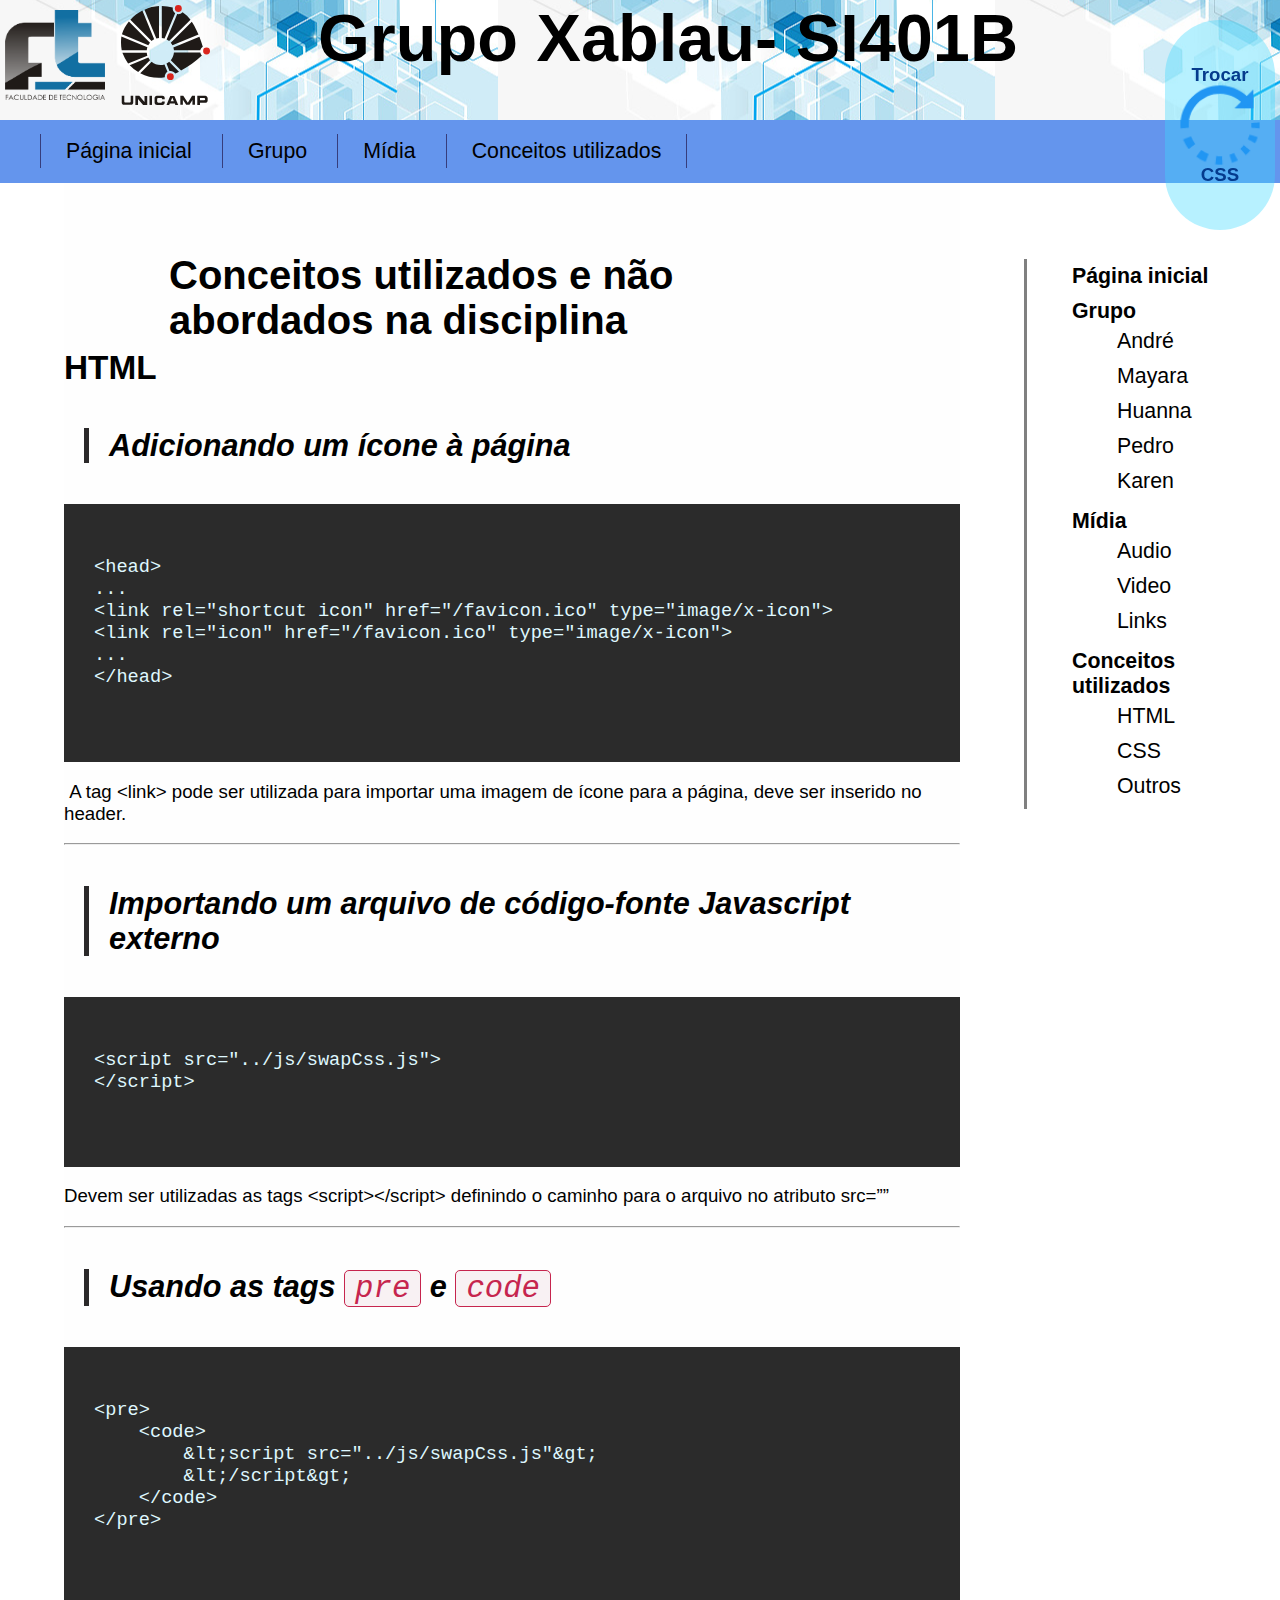
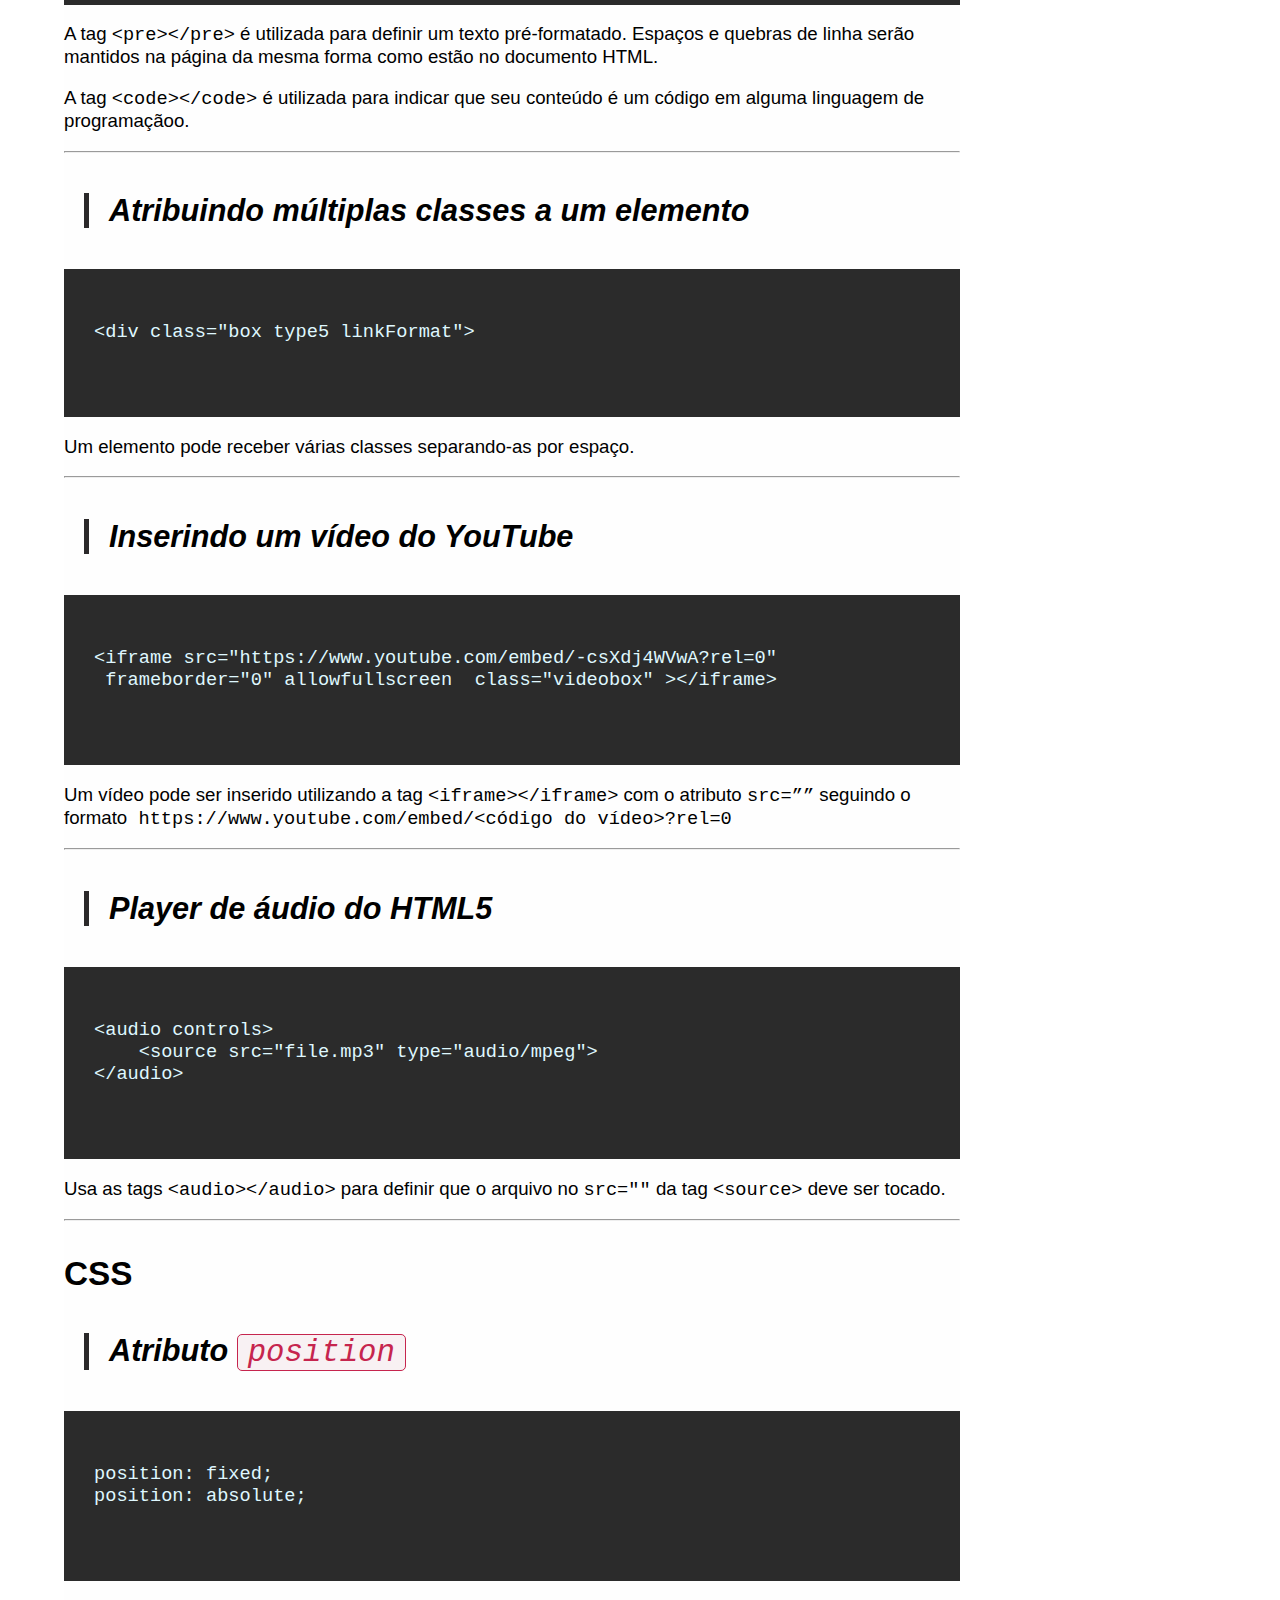
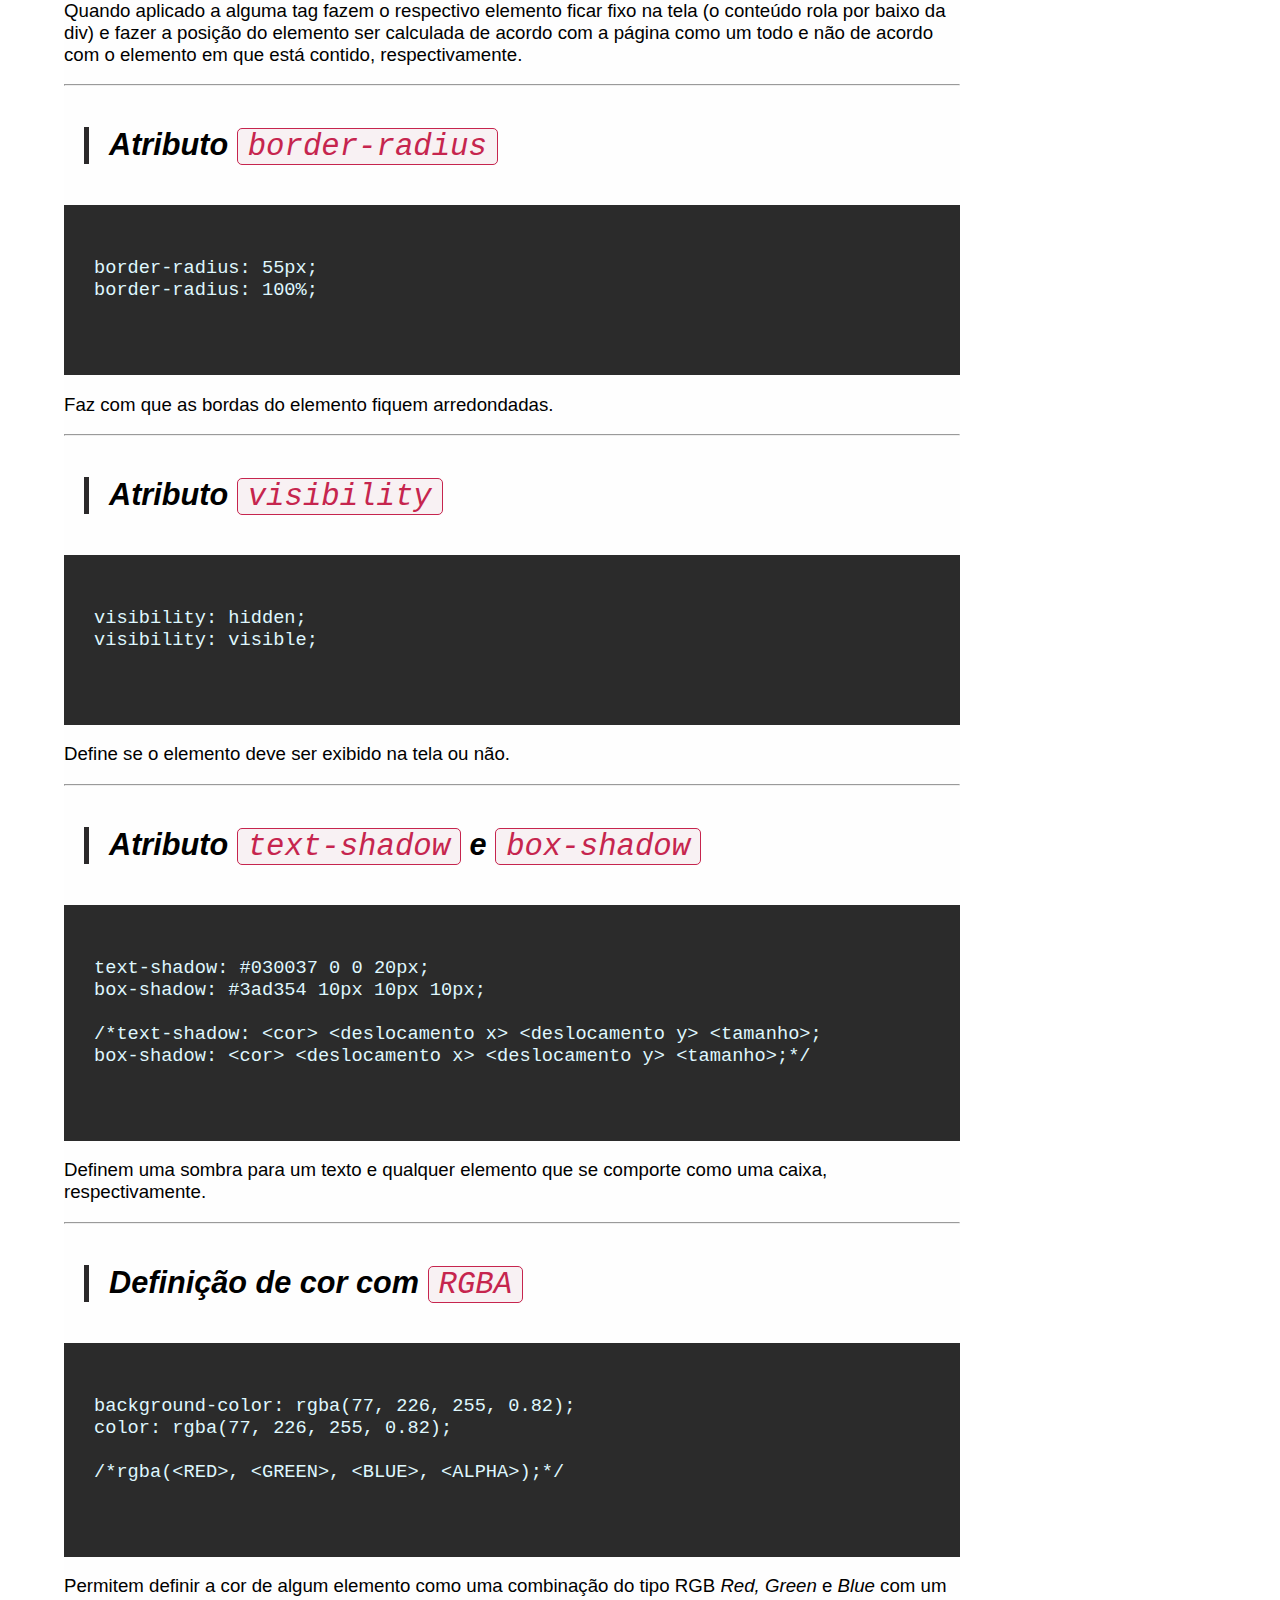
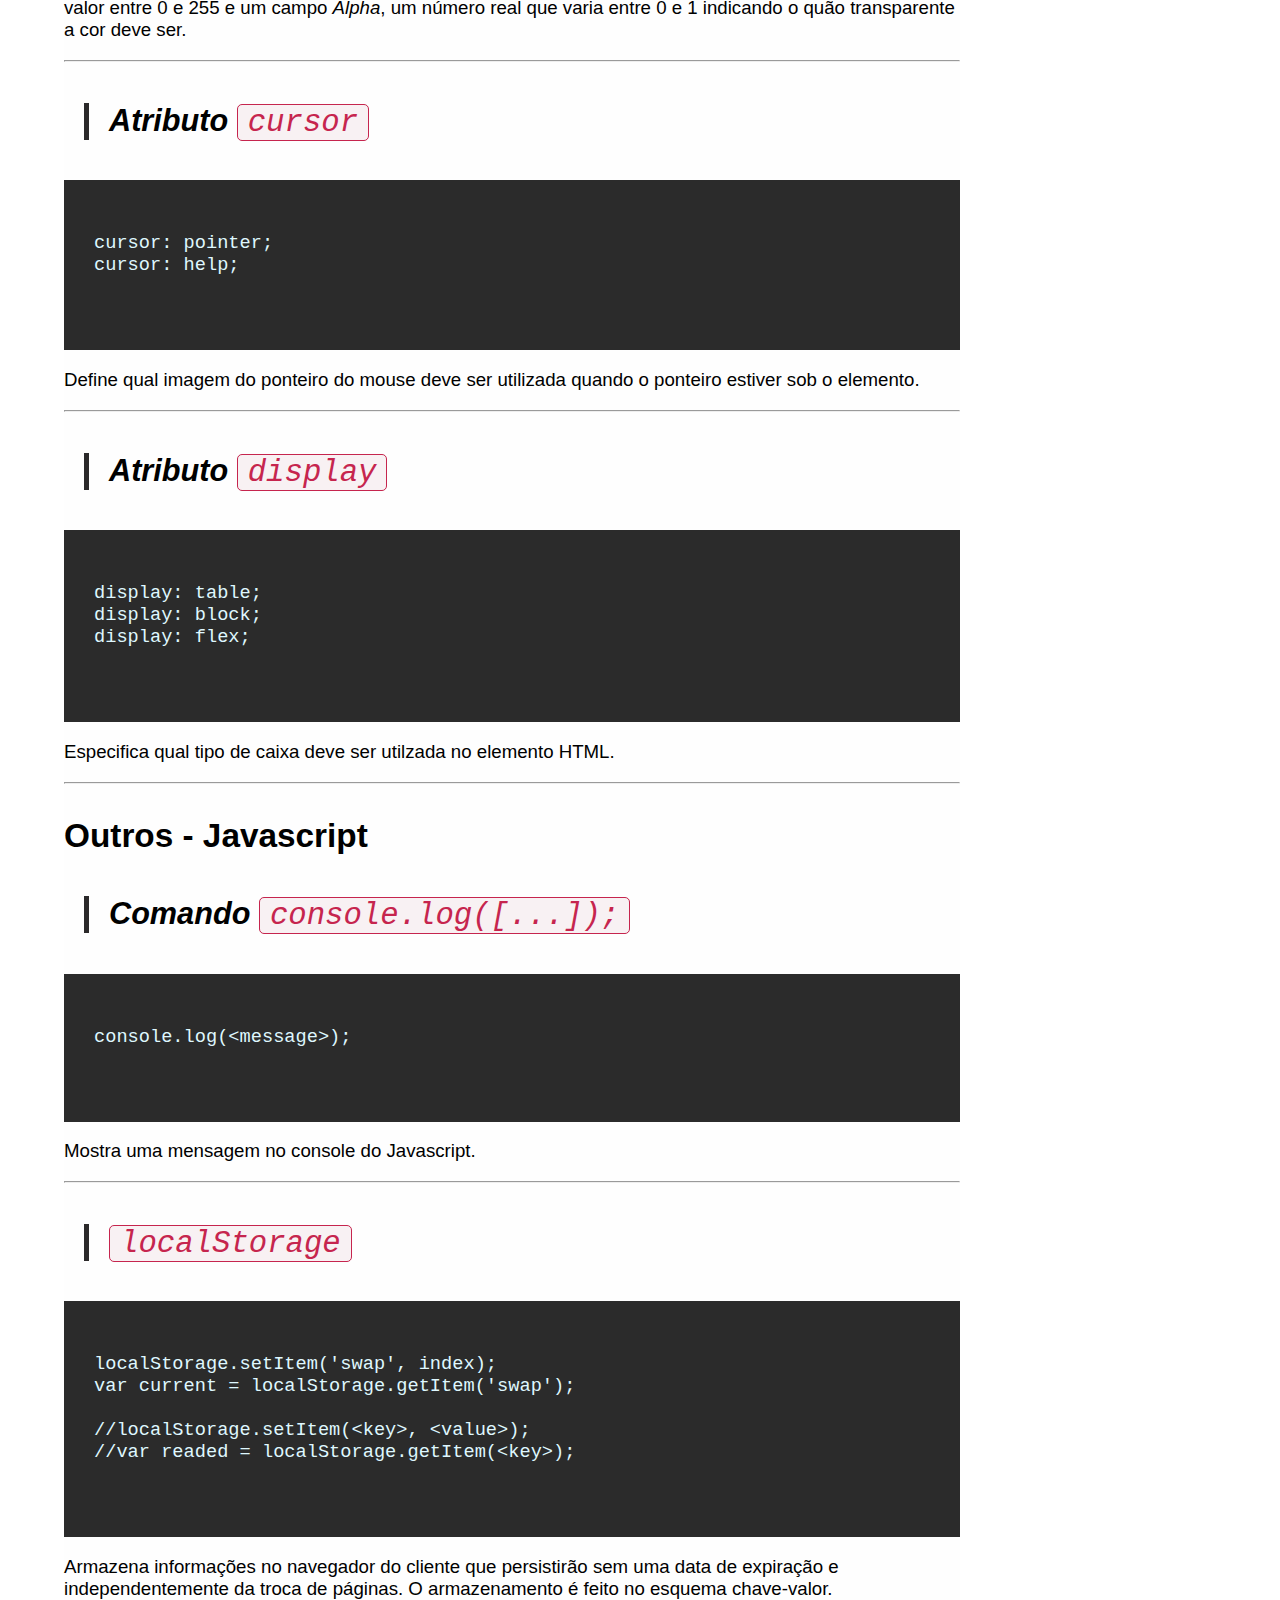
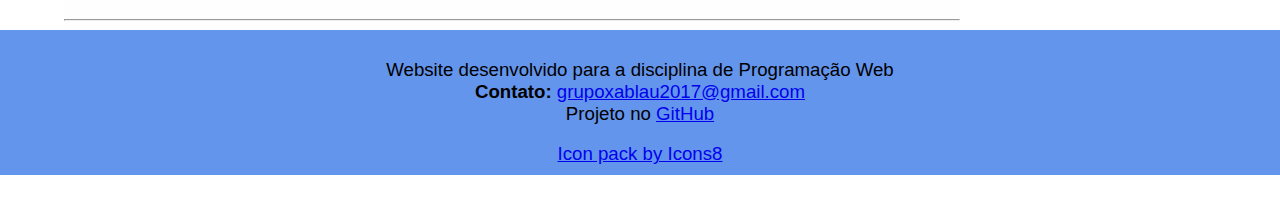
==== site/html/concepts.html @ ffeab7eb "at5" ====
<!DOCTYPE html>
<html lang="pt">
<head>
    <meta charset="UTF-8">
    <title>Programação Web</title>

    <link rel="shortcut icon" href="../media/images/icons/favicon1.ico" type="image/x-icon">
    <link rel="icon" href="../media/images/icons/favicon1.ico" type="image/x-icon">

    <script src="../js/swapCss.js">
    </script>


    <link type="text/css" rel="stylesheet" href="../styles/tests/testStylesheet.css">
    <link type="text/css" rel="stylesheet" href="../styles/common/commonStylesheet.css">
    <link type="text/css" rel="stylesheet" href="../styles/common/commonStylesheet.css" id="swappableCss">

    <script>
        setSheetList(['../styles/style1/css1.css','../styles/style2/css2.css']);
        restoreLastSheet('swappableCss');
    </script>


</head>
<body class="resetBody">

<!-- CABEÇALHO -->
<header>

    <div class="swapBg" onclick="nextSheet('swappableCss');">
        <div class="icon" style="background-image: url('../media/images/icons/icons8-Rotate Right-96.png')"><span>Trocar CSS</span></div>
    </div>

    <div class="icon css2" style="background-image: url('../media/images/icons/logotipo_ft.png')"></div>
    <div class="icon css2" style="background-image: url('../media/images/icons/logo_unicamp.svg')"></div>

    <div>
        <h1>Grupo Xablau- SI401B</h1>
    </div>

    <!-- MENU -->
    <div class="menu">
        <!-- MENU -->
        <nav class="menu">
            <ul>
                <li><a href="../index.html">Página inicial</a></li>
                <li><a href="group.html">Grupo</a></li>
                <li><a href="media.html">Mídia</a></li>
                <li><a href="concepts.html">Conceitos utilizados</a></li>
            </ul>
        </nav>
    </div>
</header>

<!-- CONTEÚDO -->
<section class="content">
    <div class="icon iconTitle" style="background-image: url('../media/images/icons/icons8-Code.png'); min-height: 40pt">
        <h2>Conceitos utilizados e não abordados na disciplina</h2>
    </div>
    <h3 id="html">HTML</h3>

        <h4>Adicionando um ícone à página</h4>
        <pre class="code">
            <code>
&lt;head&gt;
...
&lt;link rel="shortcut icon" href="/favicon.ico" type="image/x-icon"&gt;
&lt;link rel="icon" href="/favicon.ico" type="image/x-icon"&gt;
...
&lt;/head&gt;
            </code>
        </pre>
        <p>&nbsp;A tag &lt;link&gt; pode ser utilizada para importar uma imagem de &iacute;cone para a p&aacute;gina, deve ser inserido no header.</p>

        <hr/>

        <h4>Importando um arquivo de código-fonte Javascript externo</h4>
            <pre class="code">
                <code>
&lt;script src="../js/swapCss.js"&gt;
&lt;/script&gt;
                </code>
            </pre>
    <p>Devem ser utilizadas as tags &lt;script&gt;&lt;/script&gt; definindo o caminho para o arquivo no atributo src=&rdquo;&rdquo;</p>
    <hr/>

    <h4>Usando as tags <code>pre</code> e <code>code</code></h4>
            <pre class="code">
                <code>
&lt;pre&gt;
    &lt;code&gt;
        &amp;lt;script src="../js/swapCss.js"&amp;gt;
        &amp;lt;/script&amp;gt;
    &lt;/code&gt;
&lt;/pre&gt;
                </code>
            </pre>
    <p>A tag <code>&lt;pre&gt;&lt;/pre&gt;</code> é utilizada para definir um texto pré-formatado. Espaços e quebras de linha serão mantidos na página da mesma forma como estão no documento HTML.</p>
    <p>A tag <code>&lt;code&gt;&lt;/code&gt;</code> é utilizada para indicar que seu conteúdo é um código em alguma linguagem de programaçãoo.</p>
    <hr/>

    <h4>Atribuindo m&uacute;ltiplas classes a um elemento</h4>
    <pre class="code">
        <code>
&lt;div class="box type5 linkFormat"&gt;
        </code>
    </pre>
    <p>Um elemento pode receber várias classes separando-as por espaço.</p>
    <hr/>

    <h4>Inserindo um vídeo do YouTube</h4>
    <pre class="code">
        <code>
&lt;iframe src="https://www.youtube.com/embed/-csXdj4WVwA?rel=0"<wbr> frameborder="0" allowfullscreen <wbr> class="videobox" &gt;<wbr>&lt;/iframe&gt;
        </code>
    </pre>
    <p>Um v&iacute;deo pode ser inserido utilizando a tag <code>&lt;iframe&gt;&lt;/iframe&gt;</code> com o atributo <code>src=&rdquo;&rdquo;</code> seguindo o formato<code> https://www.youtube.com/embed/&lt;c&oacute;digo do v&iacute;deo&gt;?rel=0</code></p>
    <hr>

    <h4>Player de áudio do HTML5</h4>
    <pre class="code">
        <code>
&lt;audio controls&gt;
    &lt;source src="file.mp3" type="audio/mpeg"&gt;
&lt;/audio&gt;
        </code>
    </pre>
    <p>
        Usa as tags <code>&lt;audio&gt;&lt;/audio&gt;</code> para definir que o arquivo no <code>src=""</code> da tag <code>&lt;source&gt;</code> deve ser tocado.
    </p>
    <hr/>

    <h3 id="css">CSS</h3>
    <h4>Atributo <code>position</code></h4>
    <pre class="code">
        <code>
position: fixed;
position: absolute;
        </code>
    </pre>
    <p>
        Quando aplicado a alguma tag fazem o respectivo elemento ficar fixo na tela (o conteúdo rola por baixo da div) e fazer a posição do elemento ser calculada de acordo com a página como um todo e não de acordo com o elemento em que está contido, respectivamente.
    </p>
    <hr/>

    <h4>Atributo <code>border-radius</code></h4>
    <pre class="code">
        <code>
border-radius: 55px;
border-radius: 100%;
        </code>
    </pre>
    <p>
        Faz com que as bordas do elemento fiquem arredondadas.
    </p>
    <hr/>

    <h4>Atributo <code>visibility</code></h4>
    <pre class="code">
        <code>
visibility: hidden;
visibility: visible;
        </code>
    </pre>
    <p>
        Define se o elemento deve ser exibido na tela ou não.
    </p>
    <hr/>

    <h4>Atributo <code>text-shadow</code> e <code>box-shadow</code></h4>
    <pre class="code">
        <code>
text-shadow: #030037 0 0 20px;
box-shadow: #3ad354 10px 10px 10px;

/*text-shadow: &lt;cor&gt; &lt;deslocamento x&gt; &lt;deslocamento y&gt; &lt;tamanho&gt;;
box-shadow: &lt;cor&gt; &lt;deslocamento x&gt; &lt;deslocamento y&gt; &lt;tamanho&gt;;*/
        </code>
    </pre>
    <p>
        Definem uma sombra para um texto e qualquer elemento que se comporte como uma caixa, respectivamente.
    </p>
    <hr/>

    <h4>Definição de cor com <code>RGBA</code></h4>
    <pre class="code">
        <code>
background-color: rgba(77, 226, 255, 0.82);
color: rgba(77, 226, 255, 0.82);

/*rgba(&lt;RED&gt;, &lt;GREEN&gt;, &lt;BLUE&gt;, &lt;ALPHA&gt;);*/
        </code>
    </pre>
    <p>
        Permitem definir a cor de algum elemento como uma combinação do tipo RGB <em>Red, Green</em> e <em>Blue</em> com um valor entre 0 e 255 e um campo <em>Alpha</em>, um número real que varia entre 0 e 1 indicando o quão transparente a cor deve ser.
    </p>
    <hr/>

    <h4>Atributo <code>cursor</code></h4>
    <pre class="code">
        <code>
cursor: pointer;
cursor: help;
        </code>
    </pre>
    <p>
        Define qual imagem do ponteiro do mouse deve ser utilizada quando o ponteiro estiver sob o elemento.
    </p>
    <hr/>

    <h4>Atributo <code>display</code></h4>
    <pre class="code">
        <code>
display: table;
display: block;
display: flex;
        </code>
    </pre>
    <p>
        Especifica qual tipo de caixa deve ser utilzada no elemento HTML.
    </p>
    <hr/>

    <h3 id="other">Outros - Javascript</h3>

    <h4>Comando <code>console.log([...]);</code></h4>
    <pre class="code">
        <code>
console.log(&lt;message&gt;);
        </code>
    </pre>
    <p>
        Mostra uma mensagem no console do Javascript.
    </p>
    <hr/>

    <h4><code>localStorage</code></h4>
    <pre class="code">
        <code>
localStorage.setItem('swap', index);
var current = localStorage.getItem('swap');

//localStorage.setItem(&lt;key&gt;, &lt;value&gt;);
//var readed = localStorage.getItem(&lt;key&gt;);
        </code>
    </pre>
    <p>
        Armazena informações no navegador do cliente que persistirão sem uma data de expiração e independentemente da troca de páginas.
        O armazenamento é feito no esquema chave-valor.
    </p>
    <hr/>
</section>

<div class="sidebar css2">
    <nav class="sideMenu">
        <ul>

            <li><a href="../index.html">Página inicial</a></li>
            <li><a href="group.html">Grupo</a>
                <ul>
                    <li><a href="group/andre.html">André</a></li>
                    <li><a href="group/mayara.html">Mayara</a></li>
                    <li><a href="group/huanna.html">Huanna</a></li>
                    <li><a href="group/pedro.html">Pedro</a></li>
                    <li><a href="group/karen.html">Karen</a></li>
                </ul>
            </li>

            <li><a href="media.html">Mídia</a>
                <ul>
                    <li><a href="media.html#audio">Audio</a></li>
                    <li><a href="media.html#video">Video</a></li>
                    <li><a href="media.html#links">Links</a></li>
                </ul>
            </li>
            <li><a href="concepts.html">Conceitos utilizados</a>
                <ul>
                    <li><a href="concepts.html#html">HTML</a></li>
                    <li><a href="concepts.html#css">CSS</a></li>
                    <li><a href="concepts.html#other">Outros</a></li>
                </ul>
            </li>
        </ul>
    </nav>

</div>


<!-- FOOTET -->
<footer class="footer centralizedText">
    <p>
        Website desenvolvido para a disciplina de Programação Web<br>
        <strong>Contato: </strong><a href="mailto:grupoxablau2017@gmail.com" target="_top">grupoxablau2017@gmail.com</a><br>
        Projeto no <a href="https://github.com/ALREstevam/Programacao-Web-T1" target="_blank">GitHub</a>
    </p>
    <a href="https://icons8.com">Icon pack by Icons8</a>
</footer>






</body>
</html>
---- site/styles/tests/testStylesheet.css ----
/*
Definição de classes para agilizar os testes
*/

.show{
    border: red solid 3px;
    min-height: 50px;
    min-width: 50px;
    background-color: brown;
}

.red{
    border: solid 1px darkred;
    background-color: lightcoral;
    color: darkred;
}

.green{
    border: solid 1px darkgreen;
    background-color: lightgreen;
    color: darkgreen;
}

.blue{
    border: solid 1px darkblue;
    background-color: lightblue;
    color: darkblue;
}

.yellow{
    border: solid 1px darkgoldenrod;
    background-color: lightyellow;
    color: darkgoldenrod;
}

.border{
    border: solid black 1px;
}
---- site/styles/common/commonStylesheet.css ----
/*
Folha de estilos com definição de classes gerais com uso comum
*/

body{
    height: 100%;
}

/*
Faz com que uma div se comporte como um elemento img, mas a imagem será redimencionada de
maneira a não causar distorções
*/
.icon{
    background:center no-repeat url("../../media/images/icons/logotipo_ft.png");
    background-size: contain;
    display: block;
    min-height: 50px;
    min-width: 50px;
}

/*
Faz com que o elemento fique centralizado dentro do espaço que se encontra
*/
.centralized{
    left: 0;
    right: auto;
    display: block;
}

/*
Faz com que o texto fique centralizado dentro do espaço que se encontra
*/
.centralizedText{
    text-align: center;
    width: 100%;
}

/*Classes para gerenciar o comportamento do negrito e itálico*/
.bold{
    font-weight: bold;
}

.italic{
    font-style: italic;
}

/*Classes para remover margem e padding do elemento body*/
.resetBody{
    margin: 0;
    padding: 0;
}

/*Define o tamanho padrão de um h1 dentro de um section como 1.5em*/
section h1{
    font-size: 1.5em;
}

/**/
footer.footer{
    width: 100%;
    padding-top: 10px;
    padding-bottom: 10px;
}

.menu ul li a{
    color: inherit;
    text-decoration: none;
}

/*================ FLEX CONTENT ============*/
.flexContent{
    width: 100%;
    display: flex;
    flex-wrap: wrap;
}

.flexContent .box{
    margin: 10px;
    display: flex;
    padding: 5px;
    flex-grow: 1;
}

.flexContent .type0{
    min-width: 33%;
    width: 33%;
    max-width: 33%;

}

.flexContent .type1{
    /*background-color: lightcoral;*/
    min-width: 15%;
    max-width: 40%;
}

.flexContent .type2{
    /*background-color: lightgreen;*/
    min-width: 15%;
    max-width: 30%;
}

.flexContent .type3 {
    /*background-color: lightblue;*/
    min-width: 2%;
    max-width: 20%;
}

.flexContent .type4{
    min-width: 90%;
}

.flexContent .box img{
    width: 50%;
    height: auto;
}

.flexContent .box .ytvideo{
    width: 100%;
    min-height: 350px;
    display: block;
    margin: 0 auto;
}

.flexContent .tblDiv{
    display: table;
    width: 100%;
}

/*================ CLEAR LINK ============*/
a.clear{
    text-decoration: none;
    color: inherit;
}

a.clear:after{
    text-decoration: none;
    color: inherit;
}

a.clear:hover{
    text-decoration: underline;
}

/*================ CODE AREA ============*/
.code code {
    font-family: Courier, Monaco, monospace;
    color: rgb(223, 247, 254);
}

pre.code{
    background-color: rgba(43, 43, 43, 1);
    padding: 30px;
}

/*================ COOL LIST ============*/
ul.coollist > li{
    margin-top: 50px;
}

ul.coollist > li > ul > li {
    margin-top: 25px;
}

ul.coollist > li span{
    text-decoration: underline;
    font-weight: bold;
    font-size: 1.3em;
}

/*================ ICON OF A <h1>, <h2>, ... ============*/
div.iconTitle{
    background-position: left center;
    width: 100%;
    height: 50pt;
    margin-top: 70px;
    margin-bottom: 30px;
    display: block;
}


div.iconTitle h1, div.iconTitle h2,  div.iconTitle h3, div.iconTitle h4{
    width: 80%;
    margin-left: 100px;
    margin-top: 0;
}

/*================ IFRAME ============*/
iframe{
    border: none;
}
---- site/styles/common/commonStylesheet.css ----
/*
Folha de estilos com definição de classes gerais com uso comum
*/

body{
    height: 100%;
}

/*
Faz com que uma div se comporte como um elemento img, mas a imagem será redimencionada de
maneira a não causar distorções
*/
.icon{
    background:center no-repeat url("../../media/images/icons/logotipo_ft.png");
    background-size: contain;
    display: block;
    min-height: 50px;
    min-width: 50px;
}

/*
Faz com que o elemento fique centralizado dentro do espaço que se encontra
*/
.centralized{
    left: 0;
    right: auto;
    display: block;
}

/*
Faz com que o texto fique centralizado dentro do espaço que se encontra
*/
.centralizedText{
    text-align: center;
    width: 100%;
}

/*Classes para gerenciar o comportamento do negrito e itálico*/
.bold{
    font-weight: bold;
}

.italic{
    font-style: italic;
}

/*Classes para remover margem e padding do elemento body*/
.resetBody{
    margin: 0;
    padding: 0;
}

/*Define o tamanho padrão de um h1 dentro de um section como 1.5em*/
section h1{
    font-size: 1.5em;
}

/**/
footer.footer{
    width: 100%;
    padding-top: 10px;
    padding-bottom: 10px;
}

.menu ul li a{
    color: inherit;
    text-decoration: none;
}

/*================ FLEX CONTENT ============*/
.flexContent{
    width: 100%;
    display: flex;
    flex-wrap: wrap;
}

.flexContent .box{
    margin: 10px;
    display: flex;
    padding: 5px;
    flex-grow: 1;
}

.flexContent .type0{
    min-width: 33%;
    width: 33%;
    max-width: 33%;

}

.flexContent .type1{
    /*background-color: lightcoral;*/
    min-width: 15%;
    max-width: 40%;
}

.flexContent .type2{
    /*background-color: lightgreen;*/
    min-width: 15%;
    max-width: 30%;
}

.flexContent .type3 {
    /*background-color: lightblue;*/
    min-width: 2%;
    max-width: 20%;
}

.flexContent .type4{
    min-width: 90%;
}

.flexContent .box img{
    width: 50%;
    height: auto;
}

.flexContent .box .ytvideo{
    width: 100%;
    min-height: 350px;
    display: block;
    margin: 0 auto;
}

.flexContent .tblDiv{
    display: table;
    width: 100%;
}

/*================ CLEAR LINK ============*/
a.clear{
    text-decoration: none;
    color: inherit;
}

a.clear:after{
    text-decoration: none;
    color: inherit;
}

a.clear:hover{
    text-decoration: underline;
}

/*================ CODE AREA ============*/
.code code {
    font-family: Courier, Monaco, monospace;
    color: rgb(223, 247, 254);
}

pre.code{
    background-color: rgba(43, 43, 43, 1);
    padding: 30px;
}

/*================ COOL LIST ============*/
ul.coollist > li{
    margin-top: 50px;
}

ul.coollist > li > ul > li {
    margin-top: 25px;
}

ul.coollist > li span{
    text-decoration: underline;
    font-weight: bold;
    font-size: 1.3em;
}

/*================ ICON OF A <h1>, <h2>, ... ============*/
div.iconTitle{
    background-position: left center;
    width: 100%;
    height: 50pt;
    margin-top: 70px;
    margin-bottom: 30px;
    display: block;
}


div.iconTitle h1, div.iconTitle h2,  div.iconTitle h3, div.iconTitle h4{
    width: 80%;
    margin-left: 100px;
    margin-top: 0;
}

/*================ IFRAME ============*/
iframe{
    border: none;
}
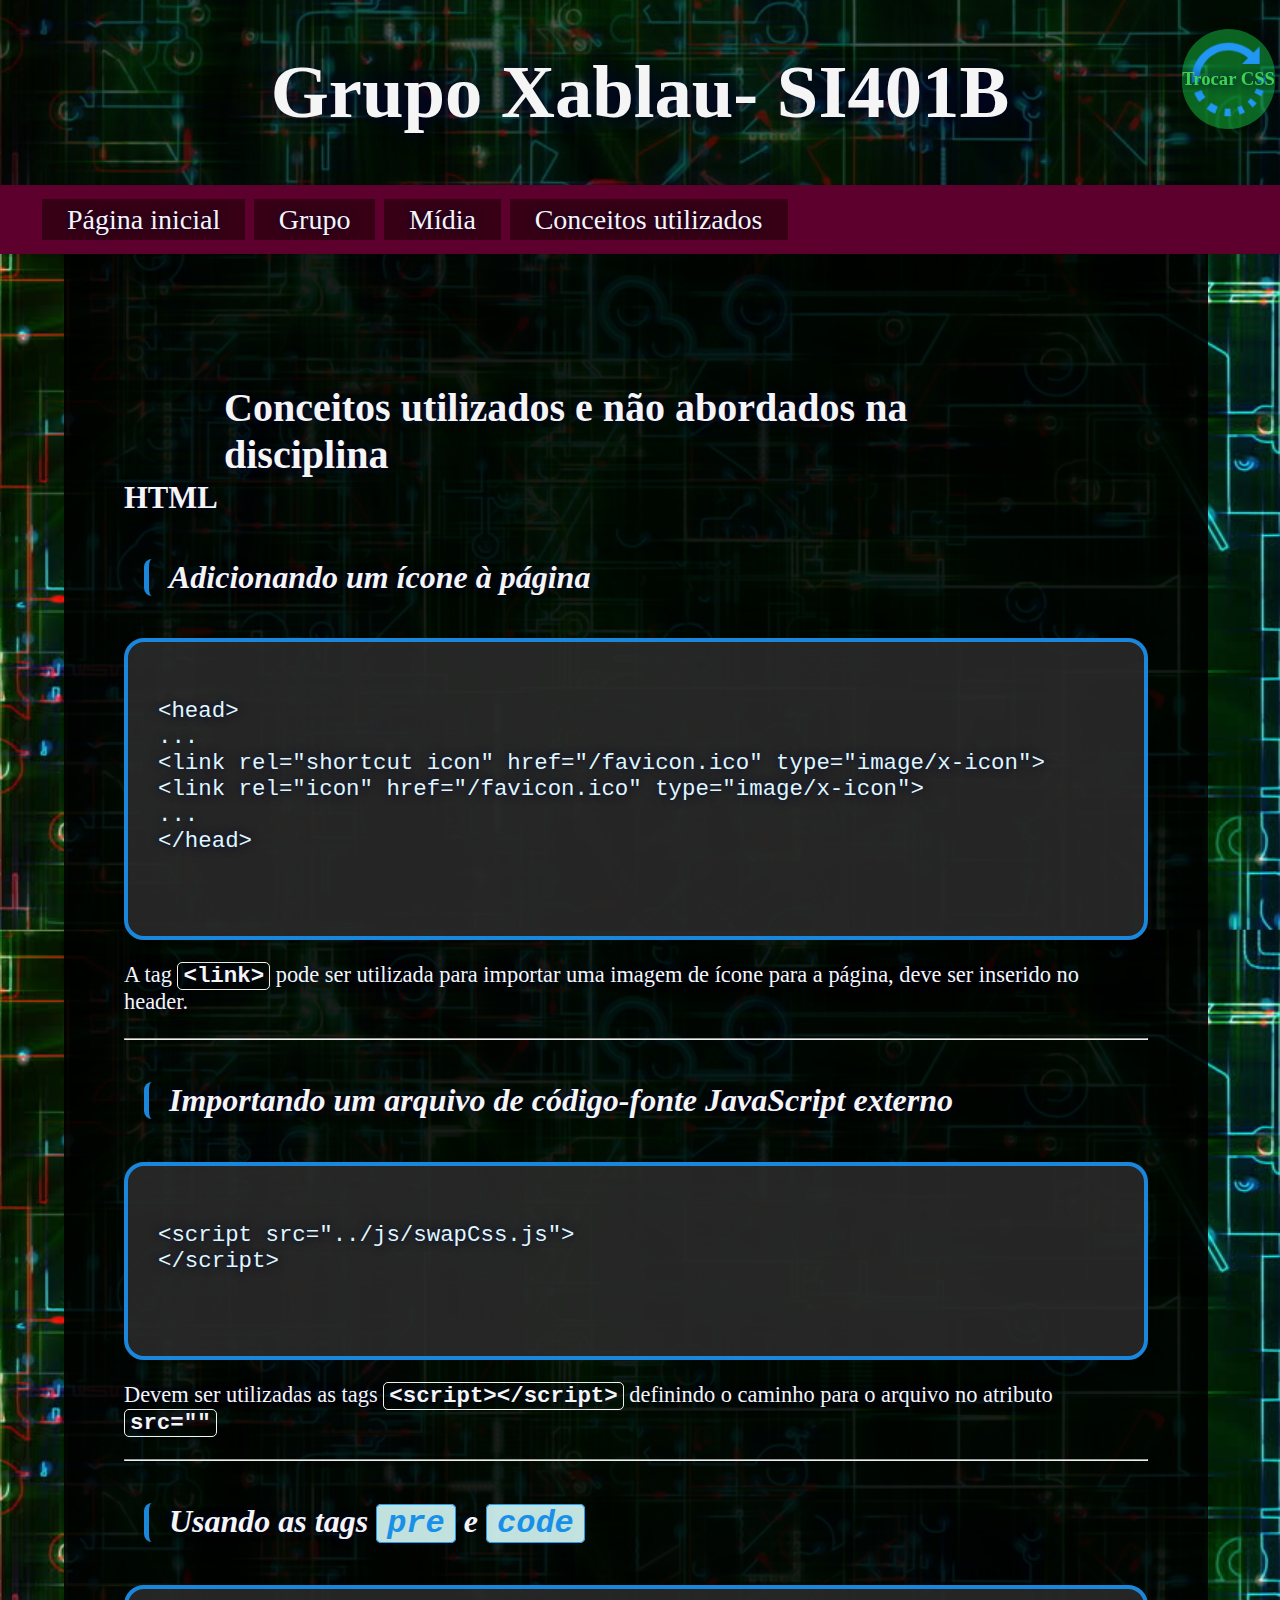
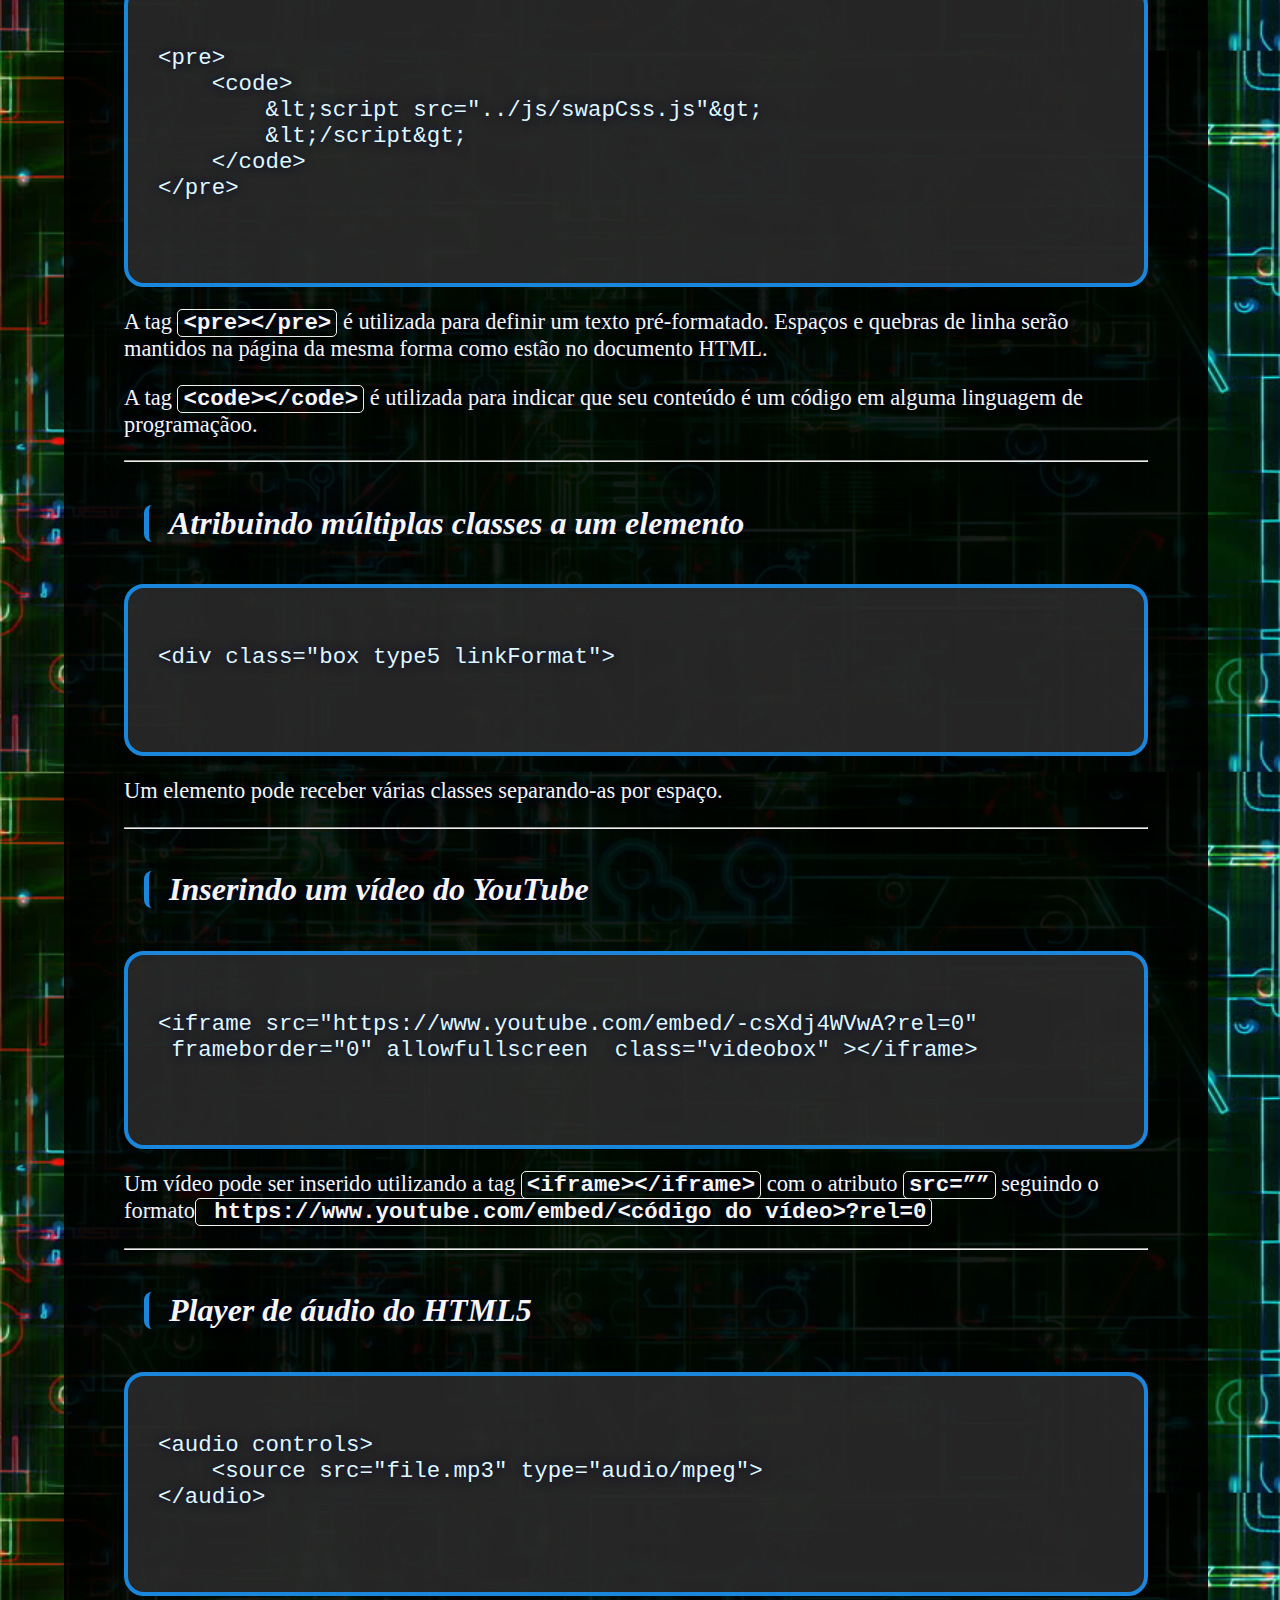
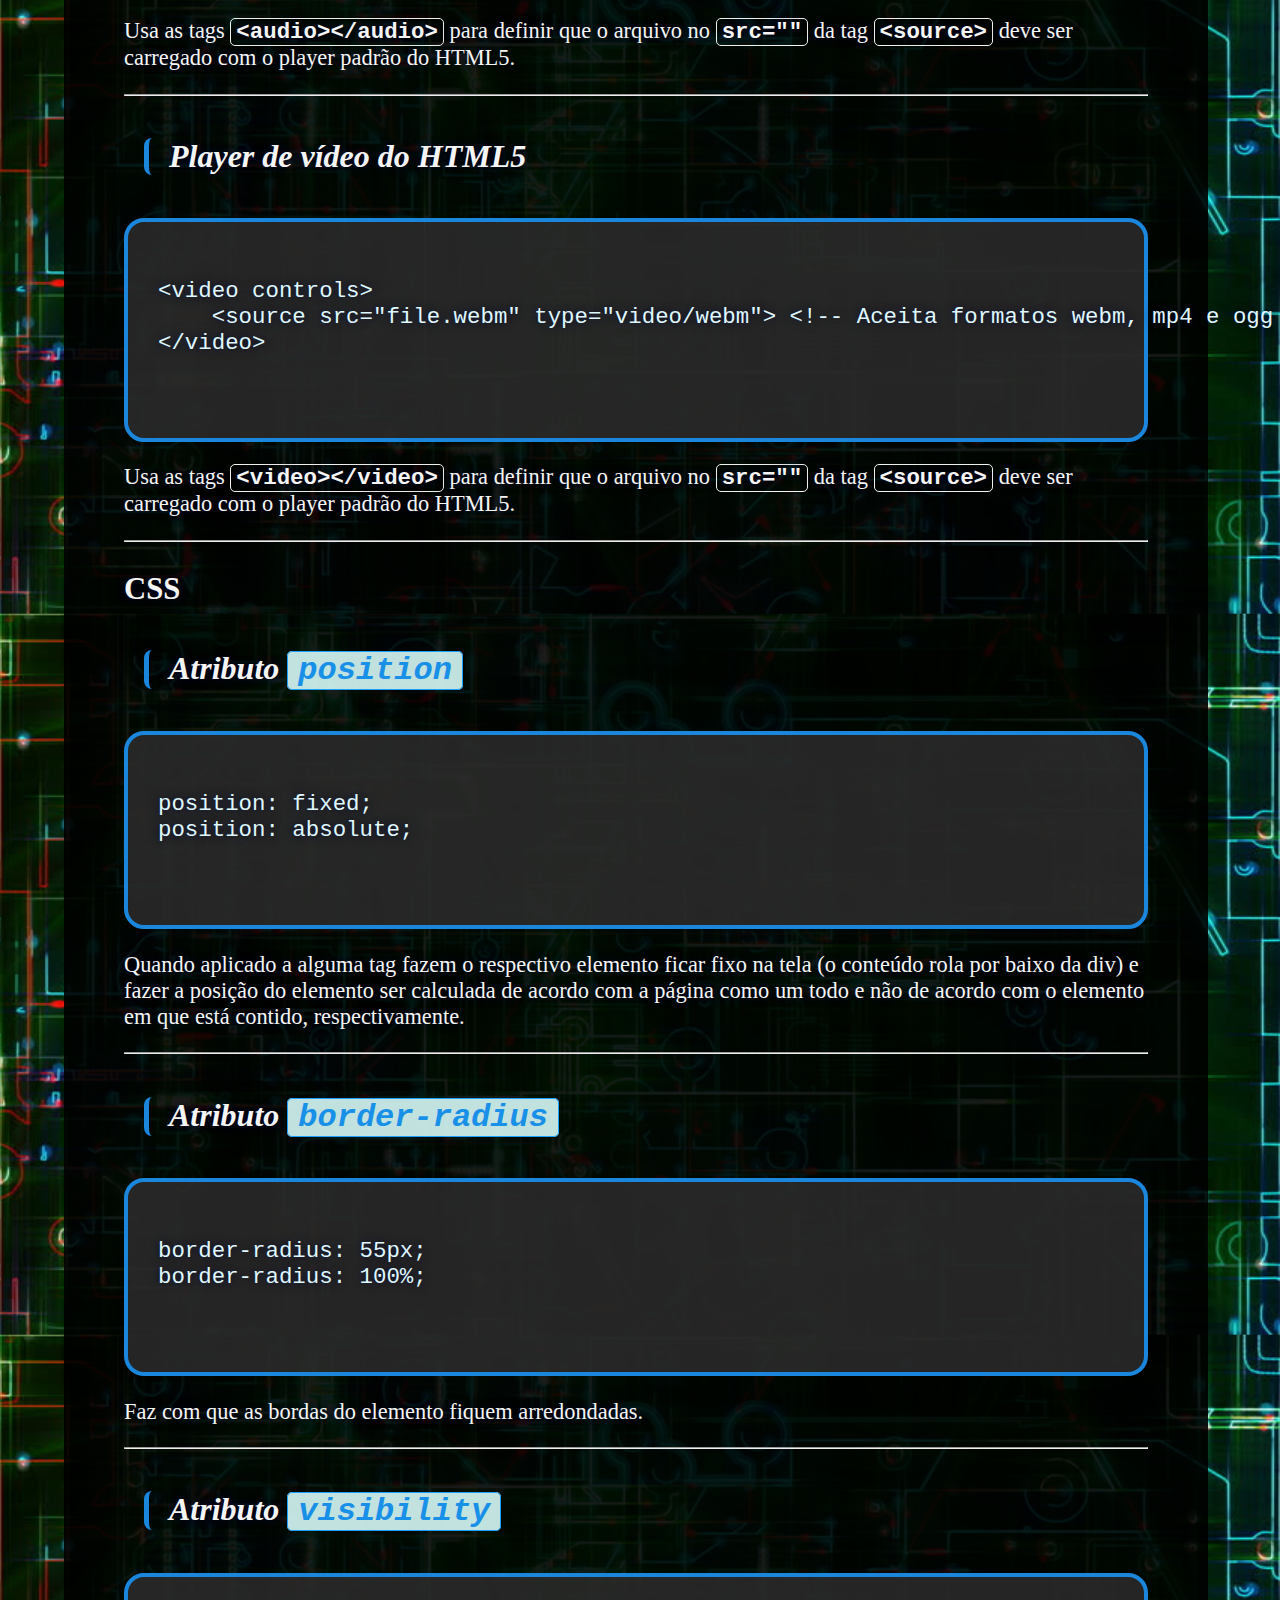
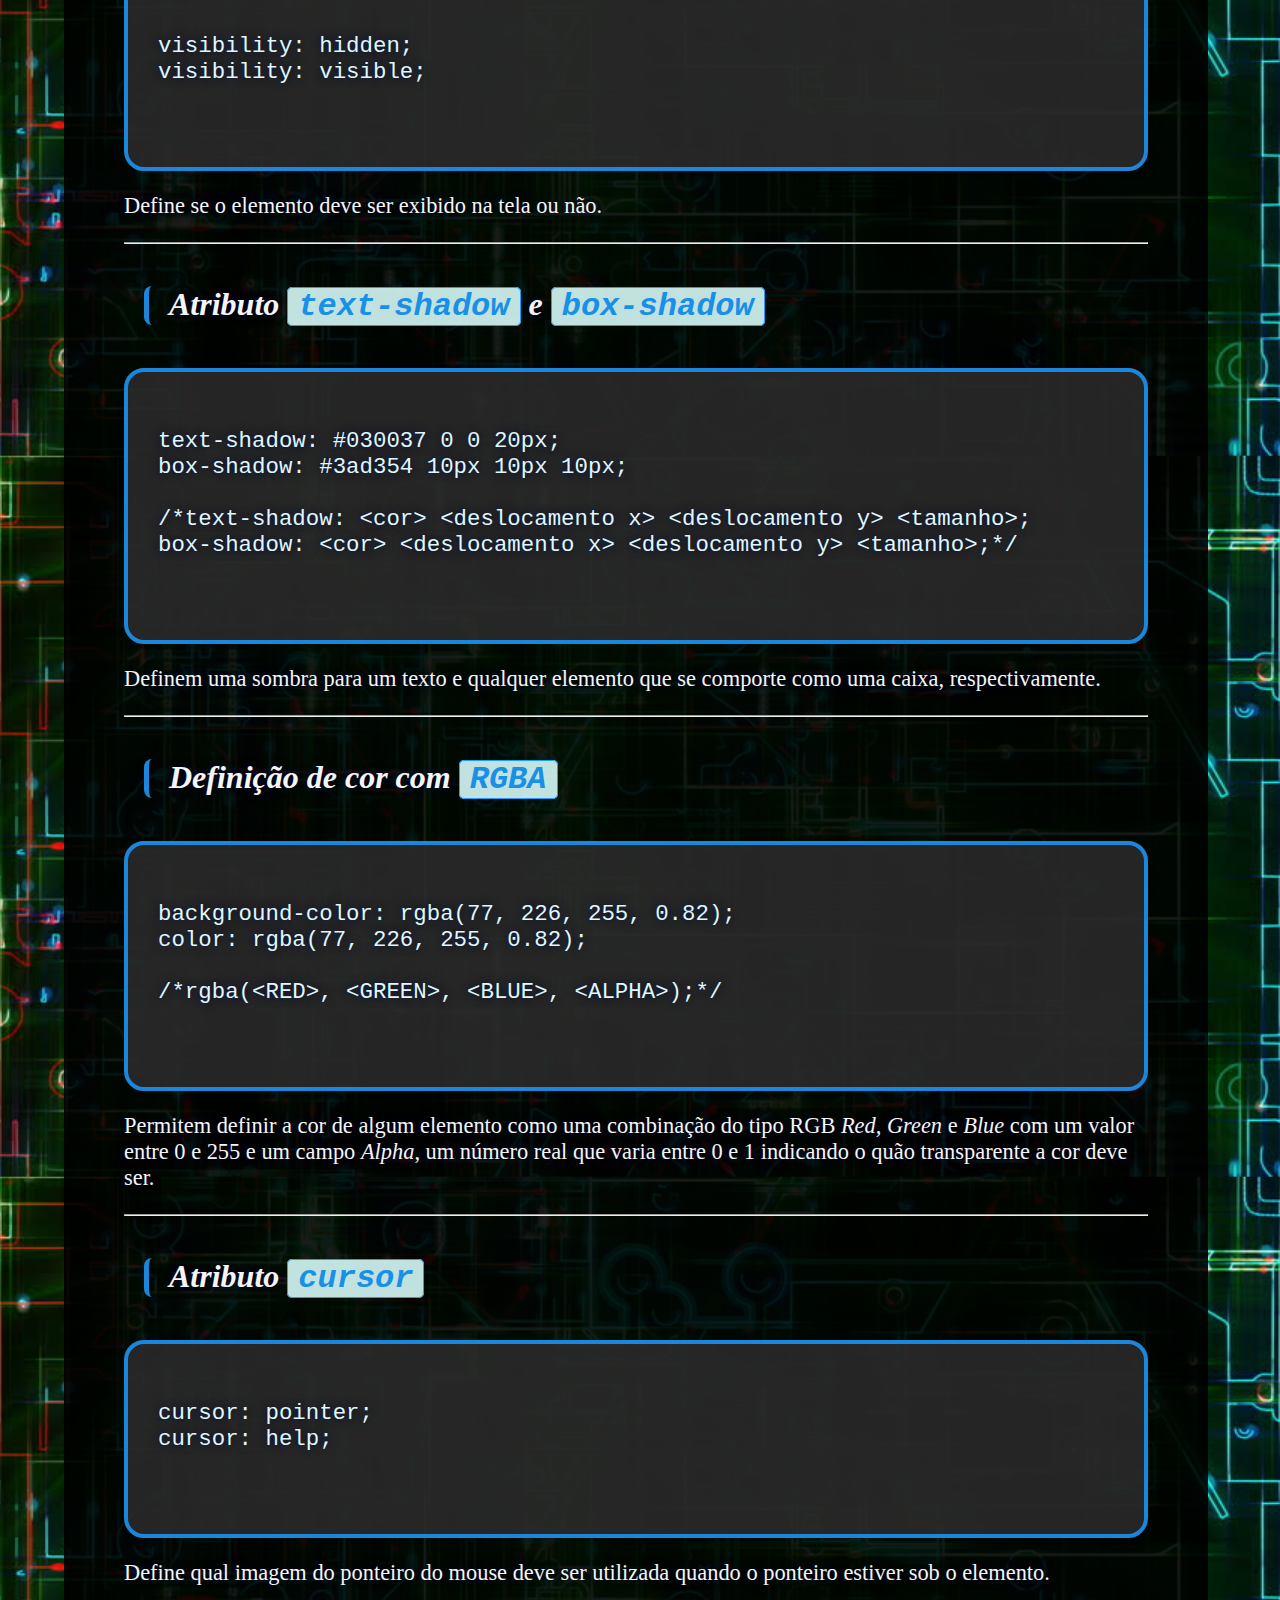
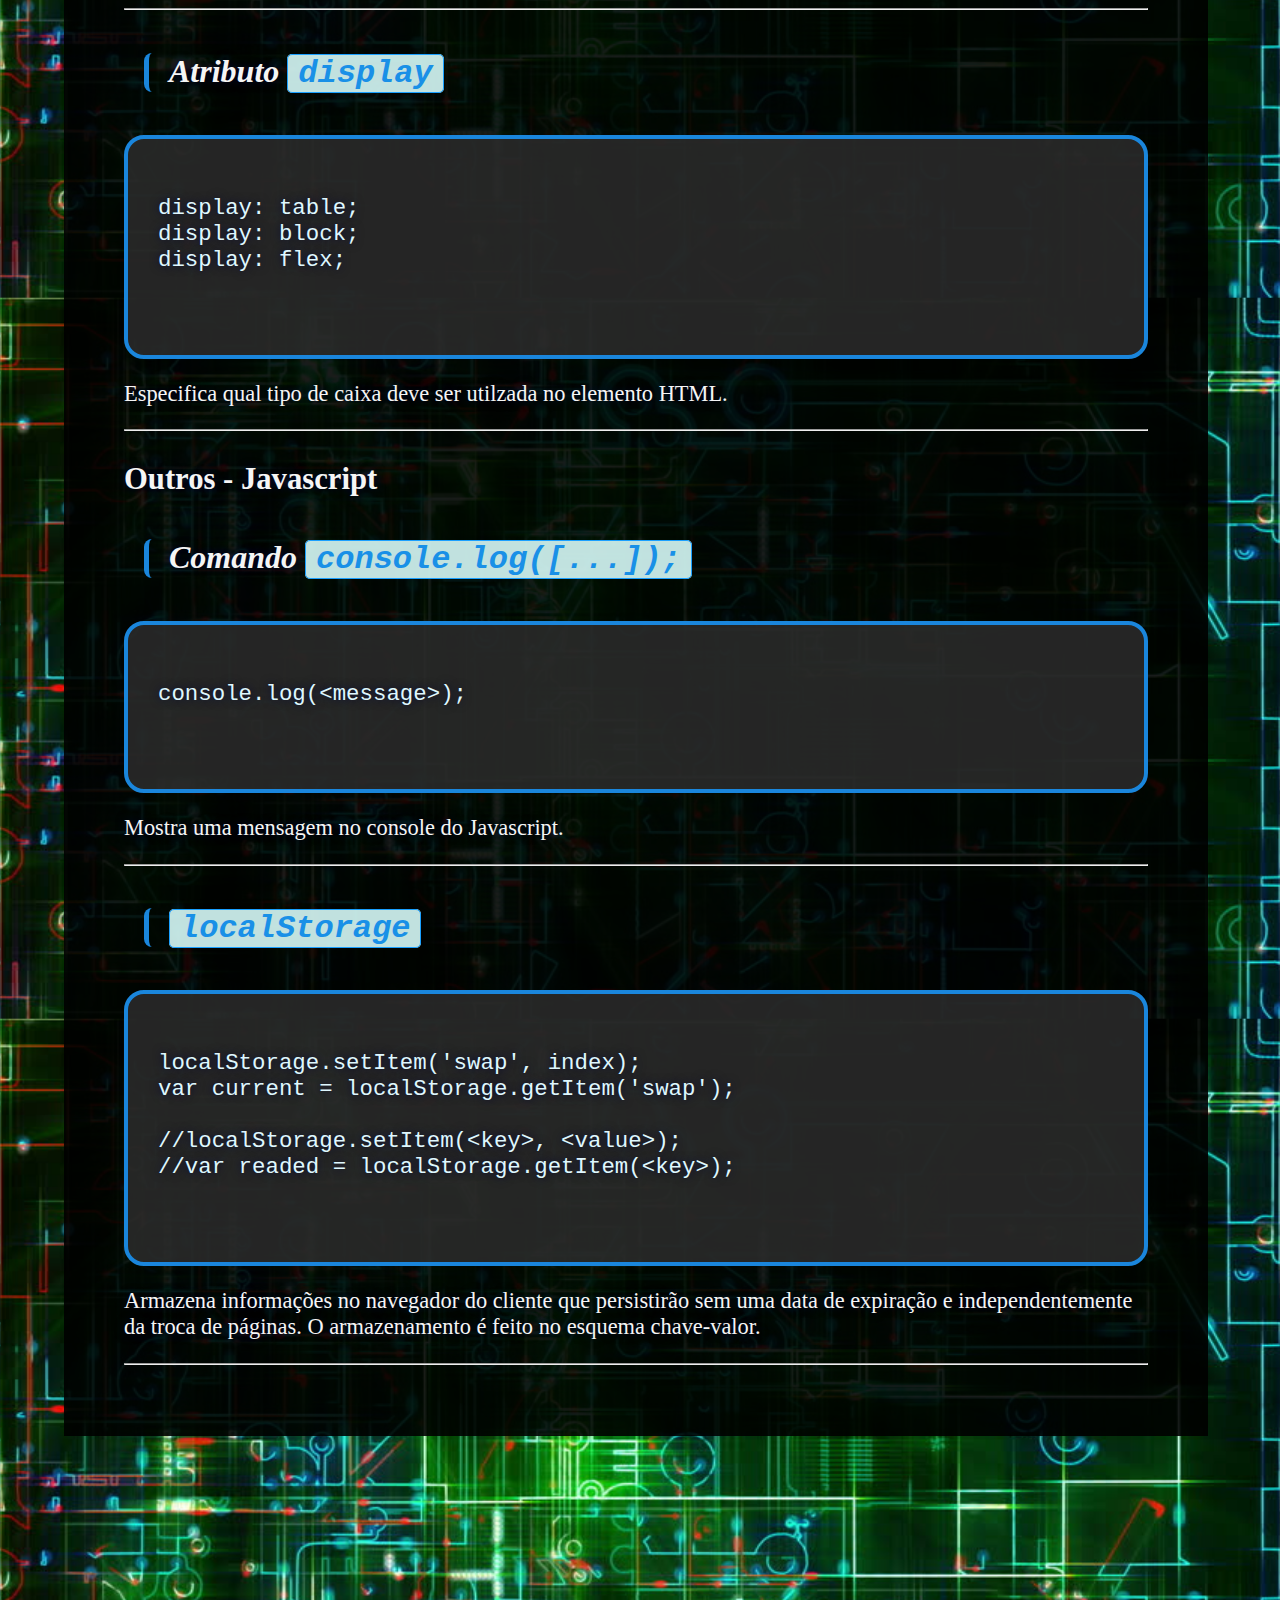
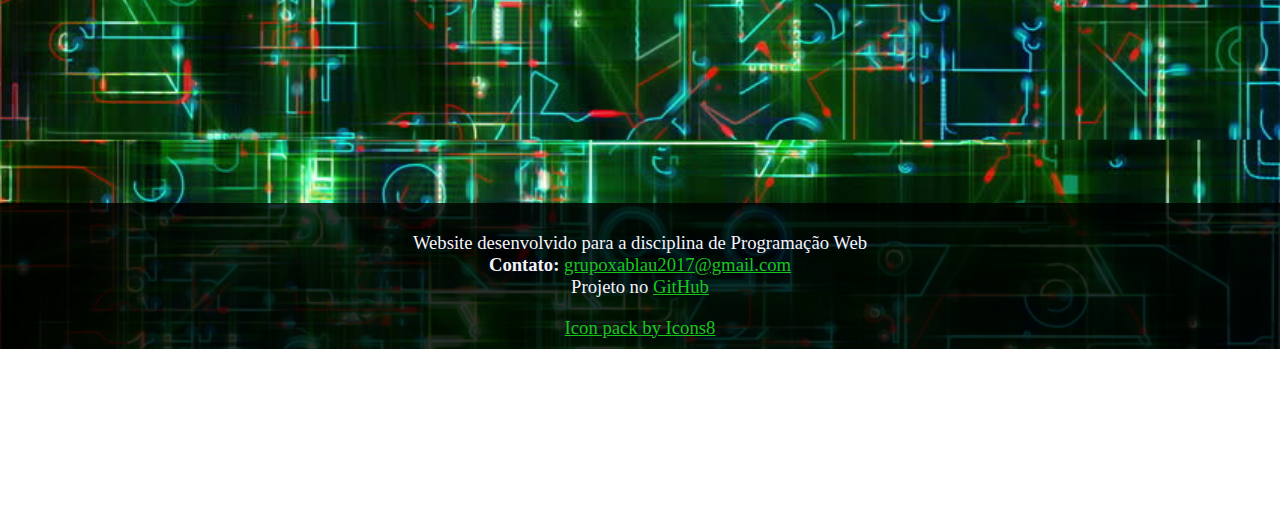
==== commit 7fb9af2d: "at6" ====
--- a/site/html/concepts.html
+++ b/site/html/concepts.html
@@ -70,18 +70,18 @@
 &lt;/head&gt;
             </code>
         </pre>
-        <p>&nbsp;A tag &lt;link&gt; pode ser utilizada para importar uma imagem de &iacute;cone para a p&aacute;gina, deve ser inserido no header.</p>
+        <p>A tag <code>&lt;link&gt;</code> pode ser utilizada para importar uma imagem de ícone para a página, deve ser inserido no header.</p>
 
         <hr/>
 
-        <h4>Importando um arquivo de código-fonte Javascript externo</h4>
+        <h4>Importando um arquivo de código-fonte JavaScript externo</h4>
             <pre class="code">
                 <code>
 &lt;script src="../js/swapCss.js"&gt;
 &lt;/script&gt;
                 </code>
             </pre>
-    <p>Devem ser utilizadas as tags &lt;script&gt;&lt;/script&gt; definindo o caminho para o arquivo no atributo src=&rdquo;&rdquo;</p>
+    <p>Devem ser utilizadas as tags <code>&lt;script&gt;&lt;/script&gt;</code> definindo o caminho para o arquivo no atributo <code>src=""</code></p>
     <hr/>
 
     <h4>Usando as tags <code>pre</code> e <code>code</code></h4>
@@ -111,7 +111,7 @@
     <h4>Inserindo um vídeo do YouTube</h4>
     <pre class="code">
         <code>
-&lt;iframe src="https://www.youtube.com/embed/-csXdj4WVwA?rel=0"<wbr> frameborder="0" allowfullscreen <wbr> class="videobox" &gt;<wbr>&lt;/iframe&gt;
+&lt;iframe src="https://www.youtube.com/embed/-csXdj4WVwA?rel=0"<br> frameborder="0" allowfullscreen <wbr> class="videobox" &gt;<wbr>&lt;/iframe&gt;
         </code>
     </pre>
     <p>Um v&iacute;deo pode ser inserido utilizando a tag <code>&lt;iframe&gt;&lt;/iframe&gt;</code> com o atributo <code>src=&rdquo;&rdquo;</code> seguindo o formato<code> https://www.youtube.com/embed/&lt;c&oacute;digo do v&iacute;deo&gt;?rel=0</code></p>
@@ -126,9 +126,23 @@
         </code>
     </pre>
     <p>
-        Usa as tags <code>&lt;audio&gt;&lt;/audio&gt;</code> para definir que o arquivo no <code>src=""</code> da tag <code>&lt;source&gt;</code> deve ser tocado.
-    </p>
-    <hr/>
+        Usa as tags <code>&lt;audio&gt;&lt;/audio&gt;</code> para definir que o arquivo no <code>src=""</code> da tag <code>&lt;source&gt;</code> deve ser carregado com o player padrão do HTML5.
+    </p>
+    <hr/>
+	
+	<h4>Player de vídeo do HTML5</h4>
+    <pre class="code">
+        <code>
+&lt;video controls&gt;
+    &lt;source src="file.webm" type="video/webm"&gt; &lt;!-- Aceita formatos webm, mp4 e ogg --&gt;
+&lt;/video&gt;
+        </code>
+    </pre>
+    <p>
+        Usa as tags <code>&lt;video&gt;&lt;/video&gt;</code> para definir que o arquivo no <code>src=""</code> da tag <code>&lt;source&gt;</code> deve ser carregado com o player padrão do HTML5.
+    </p>
+    <hr/>
+
 
     <h3 id="css">CSS</h3>
     <h4>Atributo <code>position</code></h4>
--- a/site/styles/common/commonStylesheet.css
+++ b/site/styles/common/commonStylesheet.css
@@ -2,174 +2,170 @@
 Folha de estilos com definição de classes gerais com uso comum
 */
 
-body{
+body {
     height: 100%;
 }
-
 /*
 Faz com que uma div se comporte como um elemento img, mas a imagem será redimencionada de
 maneira a não causar distorções
 */
-.icon{
-    background:center no-repeat url("../../media/images/icons/logotipo_ft.png");
+
+.icon {
+    background: center no-repeat url("../../media/images/icons/logotipo_ft.png");
     background-size: contain;
     display: block;
     min-height: 50px;
     min-width: 50px;
 }
-
 /*
 Faz com que o elemento fique centralizado dentro do espaço que se encontra
 */
-.centralized{
+
+.centralized {
     left: 0;
     right: auto;
     display: block;
 }
-
 /*
 Faz com que o texto fique centralizado dentro do espaço que se encontra
 */
-.centralizedText{
+
+.centralizedText {
     text-align: center;
     width: 100%;
 }
+/*Classes para gerenciar o comportamento do negrito e itálico*/
 
-/*Classes para gerenciar o comportamento do negrito e itálico*/
-.bold{
+.bold {
     font-weight: bold;
 }
-
-.italic{
+.italic {
     font-style: italic;
 }
+/*Classes para remover margem e padding do elemento body*/
 
-/*Classes para remover margem e padding do elemento body*/
-.resetBody{
+.resetBody {
     margin: 0;
     padding: 0;
 }
+/*Define o tamanho padrão de um h1 dentro de um section como 1.5em*/
 
-/*Define o tamanho padrão de um h1 dentro de um section como 1.5em*/
-section h1{
+section h1 {
     font-size: 1.5em;
 }
+/*Footer*/
 
-/**/
-footer.footer{
+footer.footer {
     width: 100%;
     padding-top: 10px;
     padding-bottom: 10px;
 }
-
-.menu ul li a{
+.menu ul li a {
     color: inherit;
     text-decoration: none;
 }
+/*================ FLEX CONTENT ============*/
 
-/*================ FLEX CONTENT ============*/
-.flexContent{
+.flexContent {
     width: 100%;
     display: flex;
     flex-wrap: wrap;
 }
-
-.flexContent .box{
+.flexContent .box {
     margin: 10px;
     display: flex;
     padding: 5px;
     flex-grow: 1;
 }
-
-.flexContent .type0{
+.flexContent .type0 {
     min-width: 33%;
     width: 33%;
     max-width: 33%;
+}
+.flexContent .type1 {
+    /*background-color: lightcoral;*/
 
-}
-
-.flexContent .type1{
-    /*background-color: lightcoral;*/
     min-width: 15%;
     max-width: 40%;
 }
+.flexContent .type2 {
+    /*background-color: lightgreen;*/
 
-.flexContent .type2{
-    /*background-color: lightgreen;*/
     min-width: 15%;
     max-width: 30%;
 }
-
 .flexContent .type3 {
     /*background-color: lightblue;*/
+
     min-width: 2%;
     max-width: 20%;
 }
-
-.flexContent .type4{
+.flexContent .type4 {
     min-width: 90%;
 }
-
-.flexContent .box img{
+.flexContent .box img {
     width: 50%;
     height: auto;
 }
-
-.flexContent .box .ytvideo{
+.flexContent .box .ytvideo {
     width: 100%;
     min-height: 350px;
     display: block;
     margin: 0 auto;
 }
-
-.flexContent .tblDiv{
+.flexContent .tblDiv {
     display: table;
     width: 100%;
 }
+/*================ CLEAR LINK ============*/
 
-/*================ CLEAR LINK ============*/
-a.clear{
+a.clear {
     text-decoration: none;
     color: inherit;
 }
-
-a.clear:after{
+a.clear:after {
     text-decoration: none;
     color: inherit;
 }
-
-a.clear:hover{
+a.clear:hover {
     text-decoration: underline;
 }
+/*================ CODE AREA ============*/
 
-/*================ CODE AREA ============*/
 .code code {
     font-family: Courier, Monaco, monospace;
     color: rgb(223, 247, 254);
 }
-
-pre.code{
+pre.code {
     background-color: rgba(43, 43, 43, 1);
     padding: 30px;
 }
 
+p code{
+	font-family: "Courier New", Serif, Monospace;
+	font-weight: bold;
+	border-radius: 5px;
+	border: 1px black solid;
+	padding-left: 5px;
+	padding-right: 5px;
+}
+
 /*================ COOL LIST ============*/
-ul.coollist > li{
+
+ul.coollist > li {
     margin-top: 50px;
 }
-
 ul.coollist > li > ul > li {
     margin-top: 25px;
 }
-
-ul.coollist > li span{
+ul.coollist > li span {
     text-decoration: underline;
     font-weight: bold;
     font-size: 1.3em;
 }
+/*================ ICON OF A <h1>, <h2>, ... ============*/
 
-/*================ ICON OF A <h1>, <h2>, ... ============*/
-div.iconTitle{
+div.iconTitle {
     background-position: left center;
     width: 100%;
     height: 50pt;
@@ -177,18 +173,16 @@
     margin-bottom: 30px;
     display: block;
 }
-
-
-div.iconTitle h1, div.iconTitle h2,  div.iconTitle h3, div.iconTitle h4{
+div.iconTitle h1,
+div.iconTitle h2,
+div.iconTitle h3,
+div.iconTitle h4 {
     width: 80%;
     margin-left: 100px;
     margin-top: 0;
 }
+/*================ IFRAME ============*/
 
-/*================ IFRAME ============*/
-iframe{
+iframe {
     border: none;
-}
-
-
-
+}--- a/site/styles/common/commonStylesheet.css
+++ b/site/styles/common/commonStylesheet.css
@@ -2,174 +2,170 @@
 Folha de estilos com definição de classes gerais com uso comum
 */
 
-body{
+body {
     height: 100%;
 }
-
 /*
 Faz com que uma div se comporte como um elemento img, mas a imagem será redimencionada de
 maneira a não causar distorções
 */
-.icon{
-    background:center no-repeat url("../../media/images/icons/logotipo_ft.png");
+
+.icon {
+    background: center no-repeat url("../../media/images/icons/logotipo_ft.png");
     background-size: contain;
     display: block;
     min-height: 50px;
     min-width: 50px;
 }
-
 /*
 Faz com que o elemento fique centralizado dentro do espaço que se encontra
 */
-.centralized{
+
+.centralized {
     left: 0;
     right: auto;
     display: block;
 }
-
 /*
 Faz com que o texto fique centralizado dentro do espaço que se encontra
 */
-.centralizedText{
+
+.centralizedText {
     text-align: center;
     width: 100%;
 }
+/*Classes para gerenciar o comportamento do negrito e itálico*/
 
-/*Classes para gerenciar o comportamento do negrito e itálico*/
-.bold{
+.bold {
     font-weight: bold;
 }
-
-.italic{
+.italic {
     font-style: italic;
 }
+/*Classes para remover margem e padding do elemento body*/
 
-/*Classes para remover margem e padding do elemento body*/
-.resetBody{
+.resetBody {
     margin: 0;
     padding: 0;
 }
+/*Define o tamanho padrão de um h1 dentro de um section como 1.5em*/
 
-/*Define o tamanho padrão de um h1 dentro de um section como 1.5em*/
-section h1{
+section h1 {
     font-size: 1.5em;
 }
+/*Footer*/
 
-/**/
-footer.footer{
+footer.footer {
     width: 100%;
     padding-top: 10px;
     padding-bottom: 10px;
 }
-
-.menu ul li a{
+.menu ul li a {
     color: inherit;
     text-decoration: none;
 }
+/*================ FLEX CONTENT ============*/
 
-/*================ FLEX CONTENT ============*/
-.flexContent{
+.flexContent {
     width: 100%;
     display: flex;
     flex-wrap: wrap;
 }
-
-.flexContent .box{
+.flexContent .box {
     margin: 10px;
     display: flex;
     padding: 5px;
     flex-grow: 1;
 }
-
-.flexContent .type0{
+.flexContent .type0 {
     min-width: 33%;
     width: 33%;
     max-width: 33%;
+}
+.flexContent .type1 {
+    /*background-color: lightcoral;*/
 
-}
-
-.flexContent .type1{
-    /*background-color: lightcoral;*/
     min-width: 15%;
     max-width: 40%;
 }
+.flexContent .type2 {
+    /*background-color: lightgreen;*/
 
-.flexContent .type2{
-    /*background-color: lightgreen;*/
     min-width: 15%;
     max-width: 30%;
 }
-
 .flexContent .type3 {
     /*background-color: lightblue;*/
+
     min-width: 2%;
     max-width: 20%;
 }
-
-.flexContent .type4{
+.flexContent .type4 {
     min-width: 90%;
 }
-
-.flexContent .box img{
+.flexContent .box img {
     width: 50%;
     height: auto;
 }
-
-.flexContent .box .ytvideo{
+.flexContent .box .ytvideo {
     width: 100%;
     min-height: 350px;
     display: block;
     margin: 0 auto;
 }
-
-.flexContent .tblDiv{
+.flexContent .tblDiv {
     display: table;
     width: 100%;
 }
+/*================ CLEAR LINK ============*/
 
-/*================ CLEAR LINK ============*/
-a.clear{
+a.clear {
     text-decoration: none;
     color: inherit;
 }
-
-a.clear:after{
+a.clear:after {
     text-decoration: none;
     color: inherit;
 }
-
-a.clear:hover{
+a.clear:hover {
     text-decoration: underline;
 }
+/*================ CODE AREA ============*/
 
-/*================ CODE AREA ============*/
 .code code {
     font-family: Courier, Monaco, monospace;
     color: rgb(223, 247, 254);
 }
-
-pre.code{
+pre.code {
     background-color: rgba(43, 43, 43, 1);
     padding: 30px;
 }
 
+p code{
+	font-family: "Courier New", Serif, Monospace;
+	font-weight: bold;
+	border-radius: 5px;
+	border: 1px black solid;
+	padding-left: 5px;
+	padding-right: 5px;
+}
+
 /*================ COOL LIST ============*/
-ul.coollist > li{
+
+ul.coollist > li {
     margin-top: 50px;
 }
-
 ul.coollist > li > ul > li {
     margin-top: 25px;
 }
-
-ul.coollist > li span{
+ul.coollist > li span {
     text-decoration: underline;
     font-weight: bold;
     font-size: 1.3em;
 }
+/*================ ICON OF A <h1>, <h2>, ... ============*/
 
-/*================ ICON OF A <h1>, <h2>, ... ============*/
-div.iconTitle{
+div.iconTitle {
     background-position: left center;
     width: 100%;
     height: 50pt;
@@ -177,18 +173,16 @@
     margin-bottom: 30px;
     display: block;
 }
-
-
-div.iconTitle h1, div.iconTitle h2,  div.iconTitle h3, div.iconTitle h4{
+div.iconTitle h1,
+div.iconTitle h2,
+div.iconTitle h3,
+div.iconTitle h4 {
     width: 80%;
     margin-left: 100px;
     margin-top: 0;
 }
+/*================ IFRAME ============*/
 
-/*================ IFRAME ============*/
-iframe{
+iframe {
     border: none;
-}
-
-
-
+}